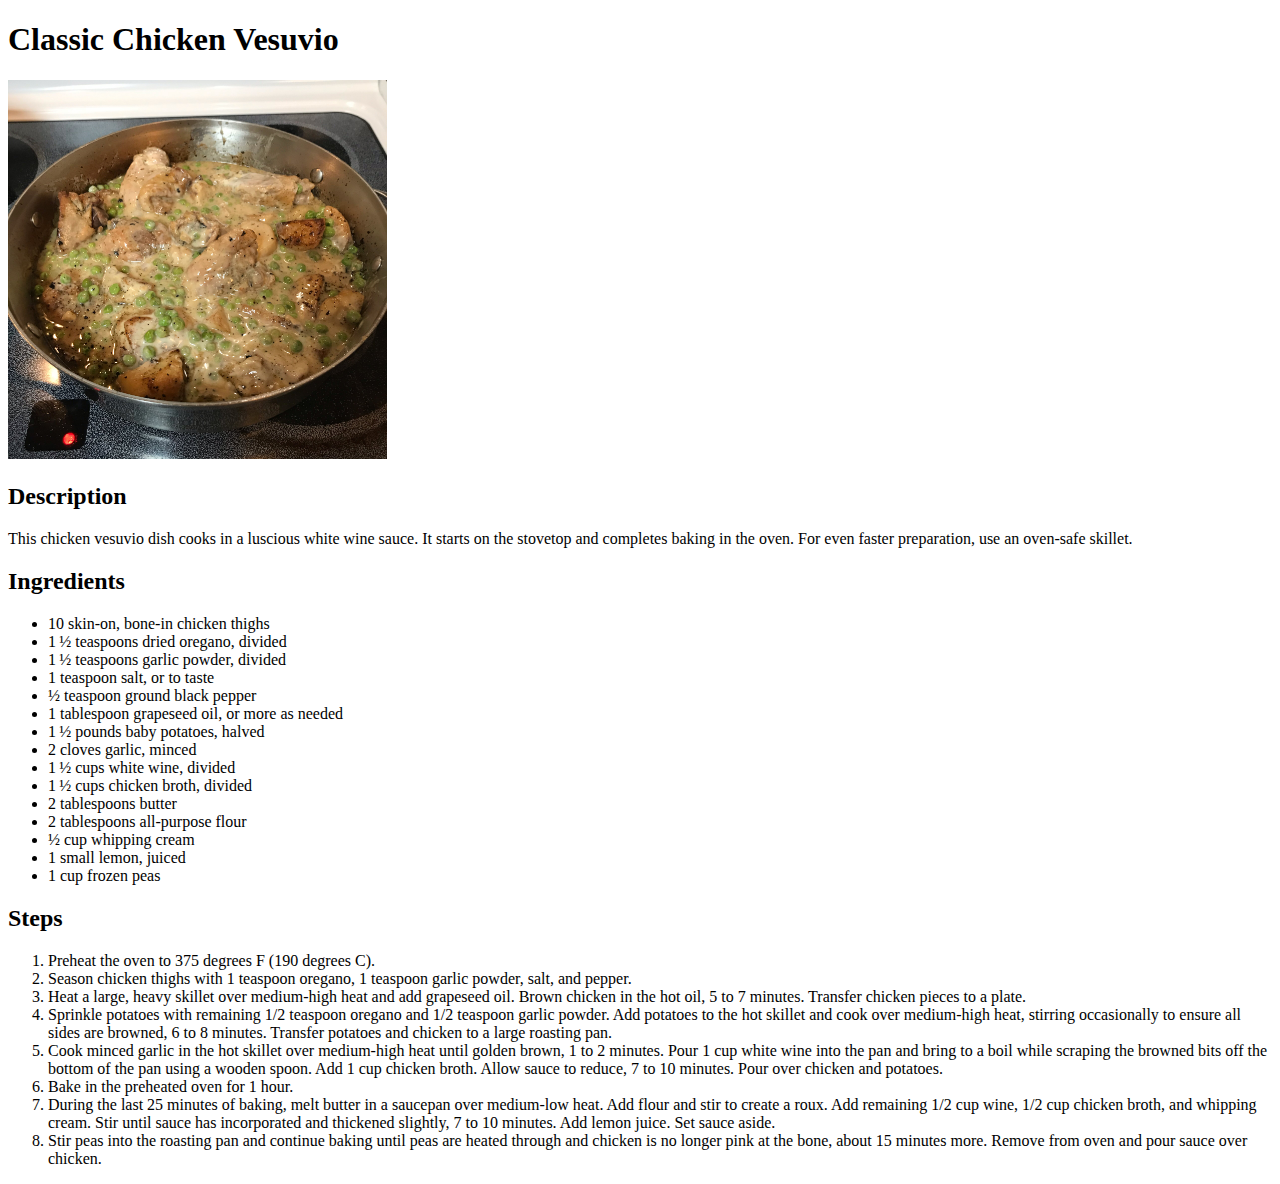
==== recipes/chicken.html @ cb7d3b1b "add image, description, ingredients and steps to chicken.html" ====
<!DOCTYPE html>
<html lang="en">
<head>
    <meta charset="UTF-8">
    <meta http-equiv="X-UA-Compatible" content="IE=edge">
    <meta name="viewport" content="width=device-width, initial-scale=1.0">
    <title>Classic Chicken Vesuvio</title>
</head>
<body>
    <h1>Classic Chicken Vesuvio</h1>
    <img style="max-width: 30%;" src="../images/chicken.jpeg" alt="Classic Chicken Vesuvio">

    <h2>Description</h2>
    <p>
        This chicken vesuvio dish cooks in a luscious white wine sauce. 
        It starts on the stovetop and completes baking in the oven.
         For even faster preparation, use an oven-safe skillet.
    </p>

    <h2>Ingredients</h2>
    <ul>
        <li>10 skin-on, bone-in chicken thighs</li>
        <li>1 ½ teaspoons dried oregano, divided</li>
        <li>1 ½ teaspoons garlic powder, divided</li>
        <li>1 teaspoon salt, or to taste</li>
        <li>½ teaspoon ground black pepper</li>
        <li>1 tablespoon grapeseed oil, or more as needed</li>
        <li>1 ½ pounds baby potatoes, halved</li>
        <li>2 cloves garlic, minced</li>
        <li>1 ½ cups white wine, divided</li>
        <li>1 ½ cups chicken broth, divided</li>
        <li>2 tablespoons butter</li>
        <li>2 tablespoons all-purpose flour</li>
        <li>½ cup whipping cream</li>
        <li>1 small lemon, juiced</li>
        <li>1 cup frozen peas</li>
    </ul>

    <h2>Steps</h2>
    <ol>
        <li>
            Preheat the oven to 375 degrees F (190 degrees C).
        </li>
        <li>
            Season chicken thighs with 1 teaspoon oregano,
             1 teaspoon garlic powder, salt, and pepper.
        </li>
        <li>
            Heat a large, heavy skillet over medium-high heat and add grapeseed oil.
             Brown chicken in the hot oil, 5 to 7 minutes. Transfer chicken pieces to a plate.
        </li>
        <li>
            Sprinkle potatoes with remaining 1/2 teaspoon oregano and 1/2 teaspoon garlic powder.
            Add potatoes to the hot skillet and cook over medium-high heat,
            stirring occasionally to ensure all sides are browned, 6 to 8 minutes.
            Transfer potatoes and chicken to a large roasting pan.
        </li>
        <li>
            Cook minced garlic in the hot skillet over medium-high heat until golden brown, 1 to 2 minutes.
             Pour 1 cup white wine into the pan and bring to a boil while scraping the browned bits off the bottom of the pan using a wooden spoon.
              Add 1 cup chicken broth. Allow sauce to reduce, 7 to 10 minutes. Pour over chicken and potatoes.
        </li>
        <li>
            Bake in the preheated oven for 1 hour.
        </li>
        <li>
            During the last 25 minutes of baking, melt butter in a saucepan over medium-low heat. Add flour and stir to create a roux.
             Add remaining 1/2 cup wine, 1/2 cup chicken broth, and whipping cream. 
             Stir until sauce has incorporated and thickened slightly, 7 to 10 minutes.
             Add lemon juice. Set sauce aside.
        </li>
        <li>
            Stir peas into the roasting pan and continue baking until peas are heated through and chicken is no longer pink at the bone, about 15 minutes more.
             Remove from oven and pour sauce over chicken.
        </li>
    </ol>
        
</body>
</html>
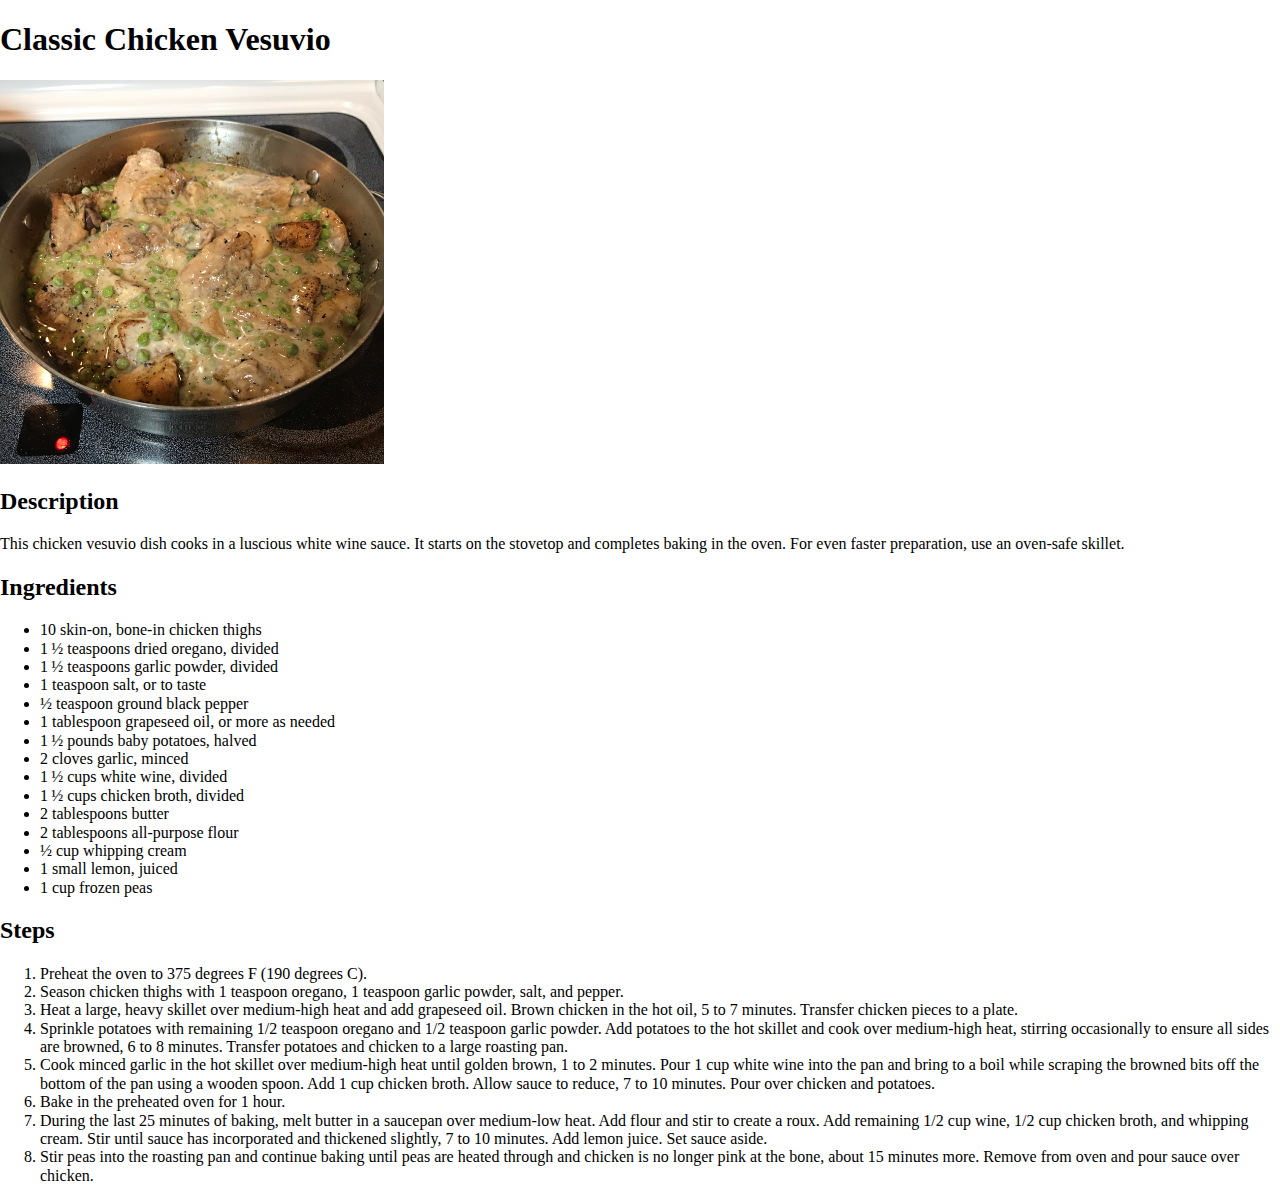
==== commit 69114306: "remove default style of the browser" ====
--- a/recipes/chicken.html
+++ b/recipes/chicken.html
@@ -4,6 +4,7 @@
     <meta charset="UTF-8">
     <meta http-equiv="X-UA-Compatible" content="IE=edge">
     <meta name="viewport" content="width=device-width, initial-scale=1.0">
+    <link rel="stylesheet" href="../styles/normalize.css">
     <title>Classic Chicken Vesuvio</title>
 </head>
 <body>
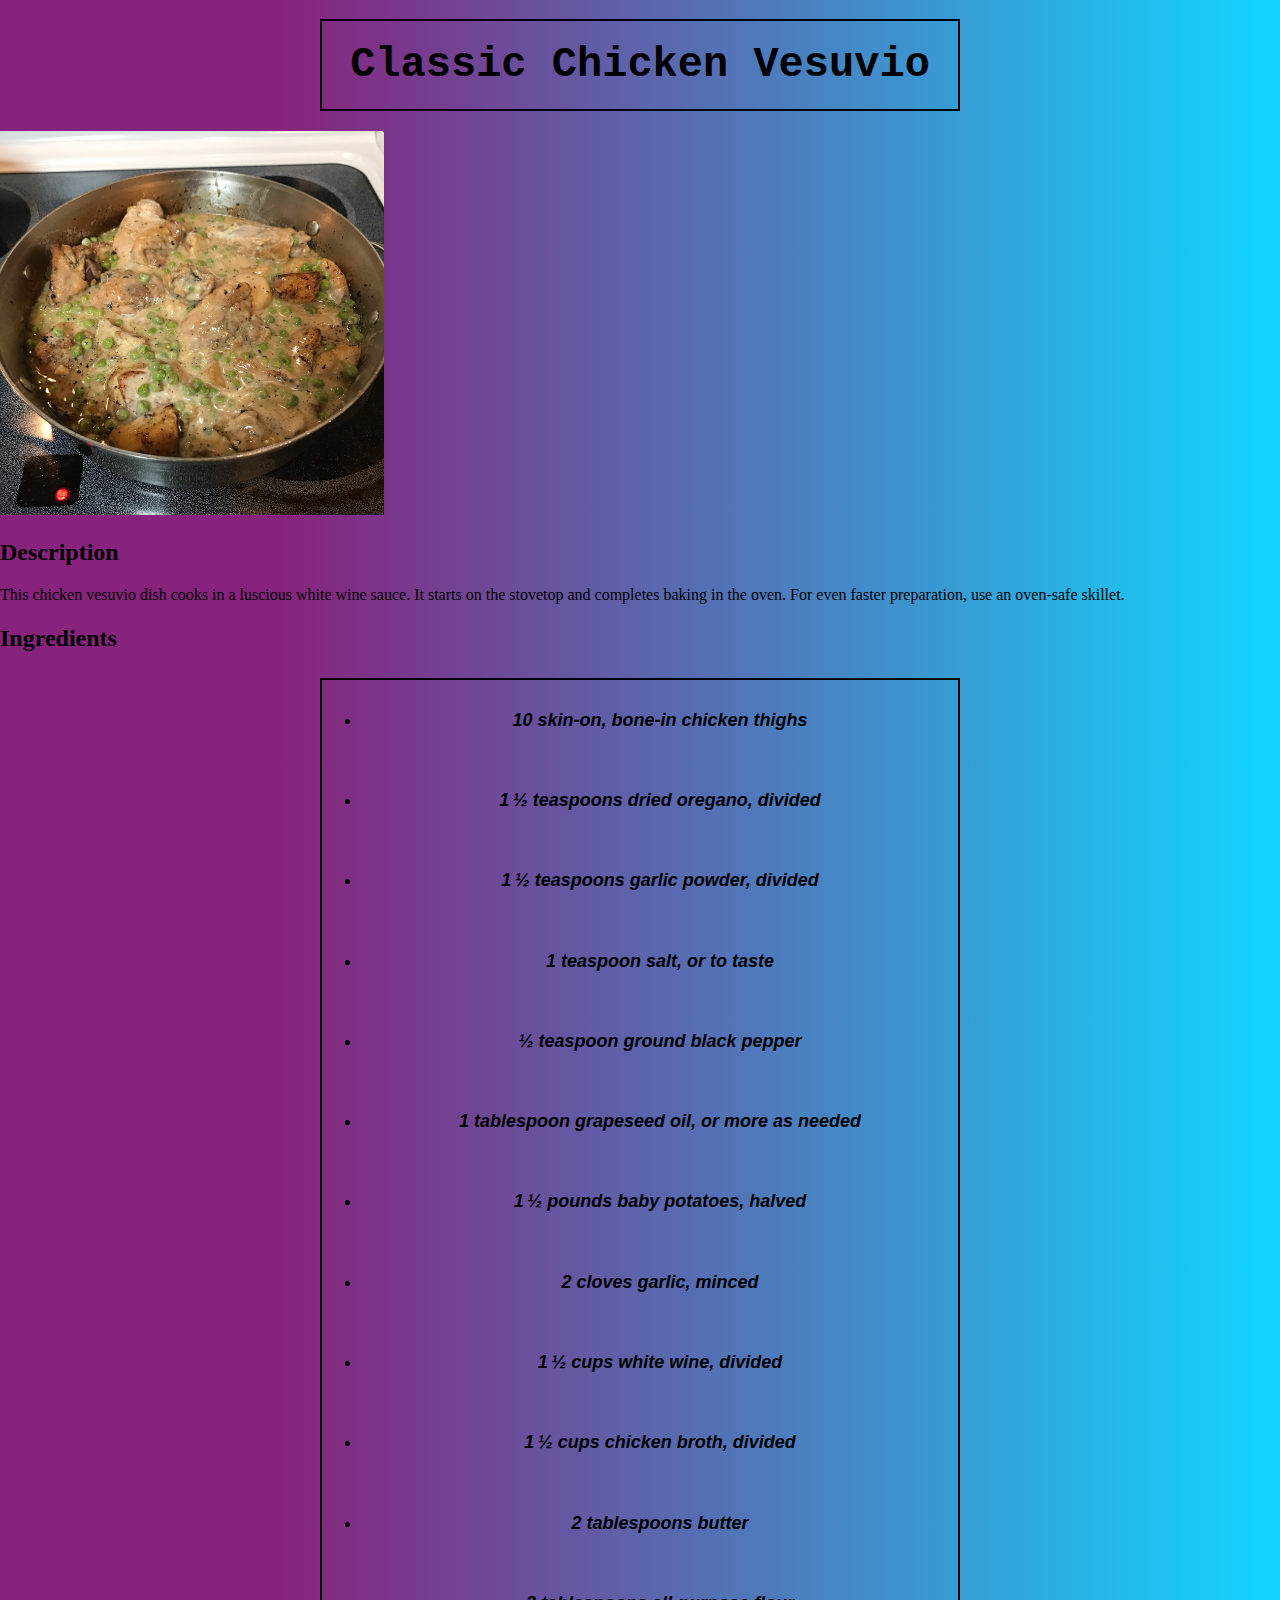
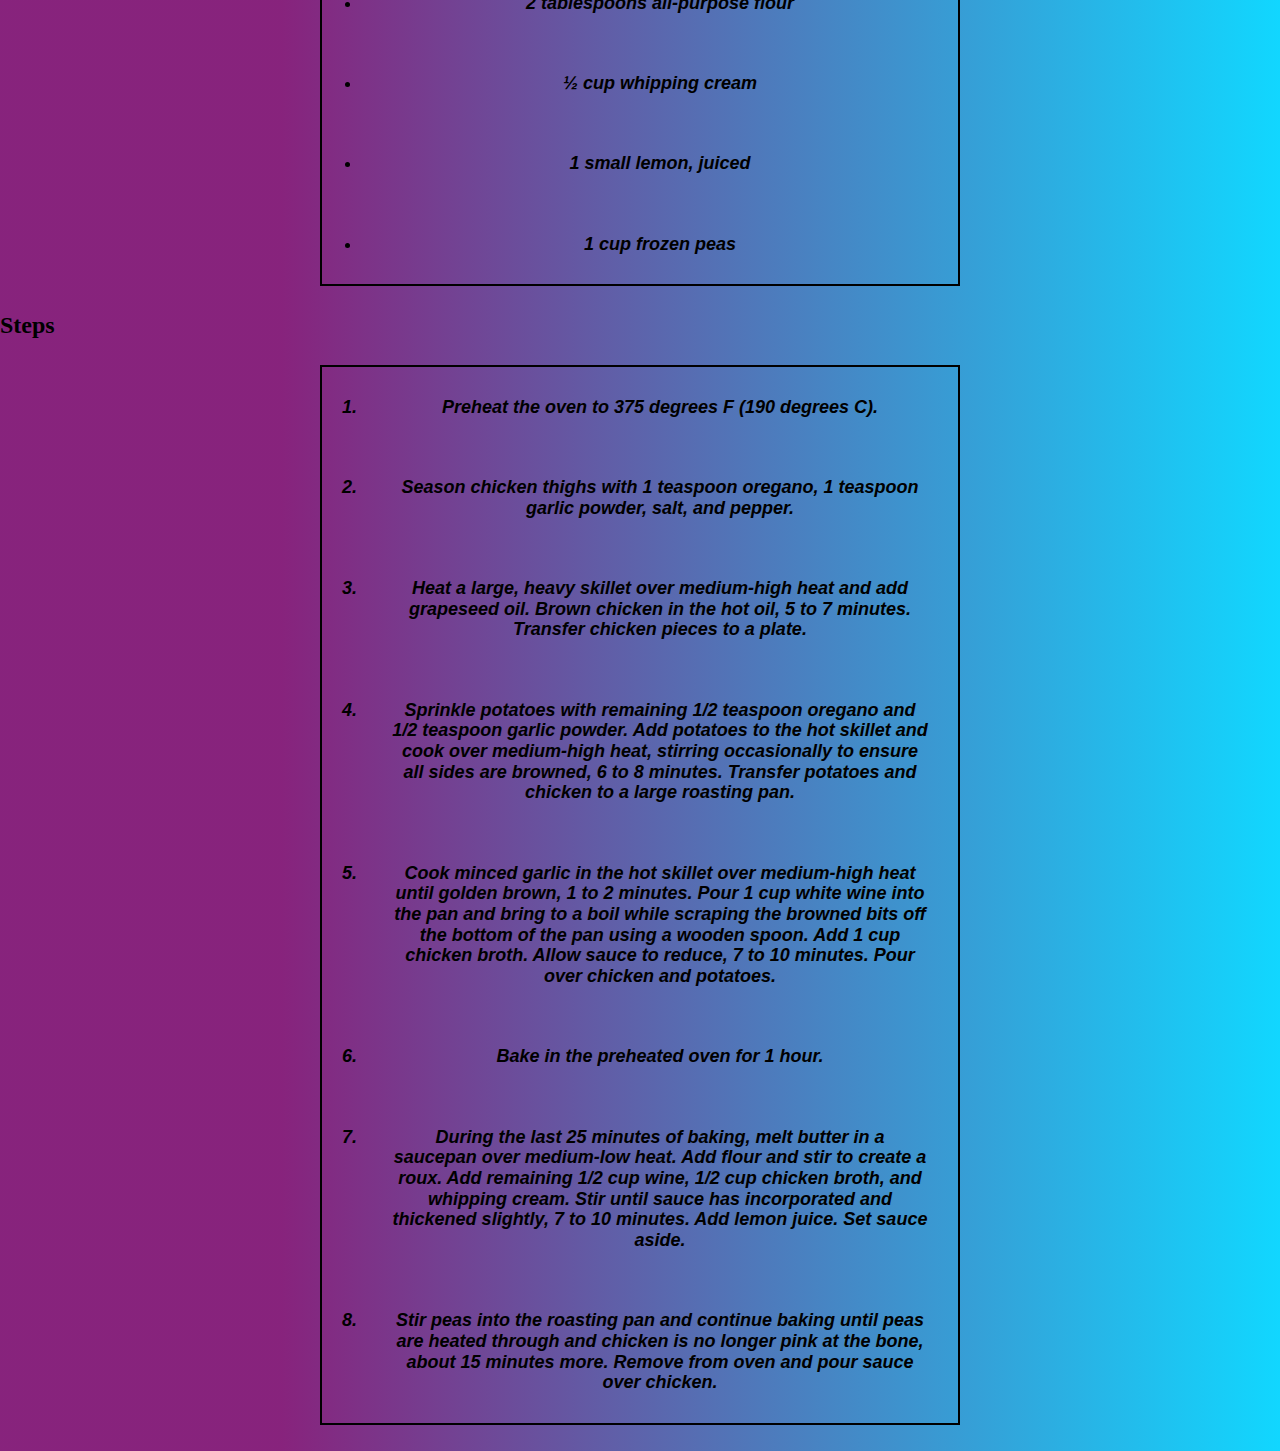
==== commit 90b1d22d: "add basic style to all pages" ====
--- a/recipes/chicken.html
+++ b/recipes/chicken.html
@@ -5,6 +5,7 @@
     <meta http-equiv="X-UA-Compatible" content="IE=edge">
     <meta name="viewport" content="width=device-width, initial-scale=1.0">
     <link rel="stylesheet" href="../styles/normalize.css">
+    <link rel="stylesheet" href="../styles/basic-style.css">
     <title>Classic Chicken Vesuvio</title>
 </head>
 <body>
--- a/styles/basic-style.css
+++ b/styles/basic-style.css
@@ -0,0 +1,46 @@
+* {
+    box-sizing: border-box;
+}
+
+body {
+    background: linear-gradient(90deg, rgba(121,9,109,0.8939950980392157) 22%, rgba(0,212,255,0.9332107843137255) 100%);
+}
+
+
+h1 {
+    width: 50%;
+    margin: 1.5% auto;
+    background-color: transparent;
+    color: black;
+    text-align: center;
+    padding: 20px;
+    font-family: 'Courier New', sans-serif;
+    font-weight: bold;
+    font-size: 42px;
+    border: 2px solid black;
+}
+
+ul, ol {
+    width: 50%;
+    margin: 2% auto;
+    border: 2px solid black;
+    padding: auto;
+    font-size: 18px;
+    font-weight: bold;
+    font-style: italic;
+    font-family: cursive, sans-serif;
+}
+
+ul li, ol li {
+    padding: 5%;
+    text-align: center;
+}
+
+ul li a {
+    color: yellow;
+}
+
+
+ul li a:hover {
+    color: red;
+}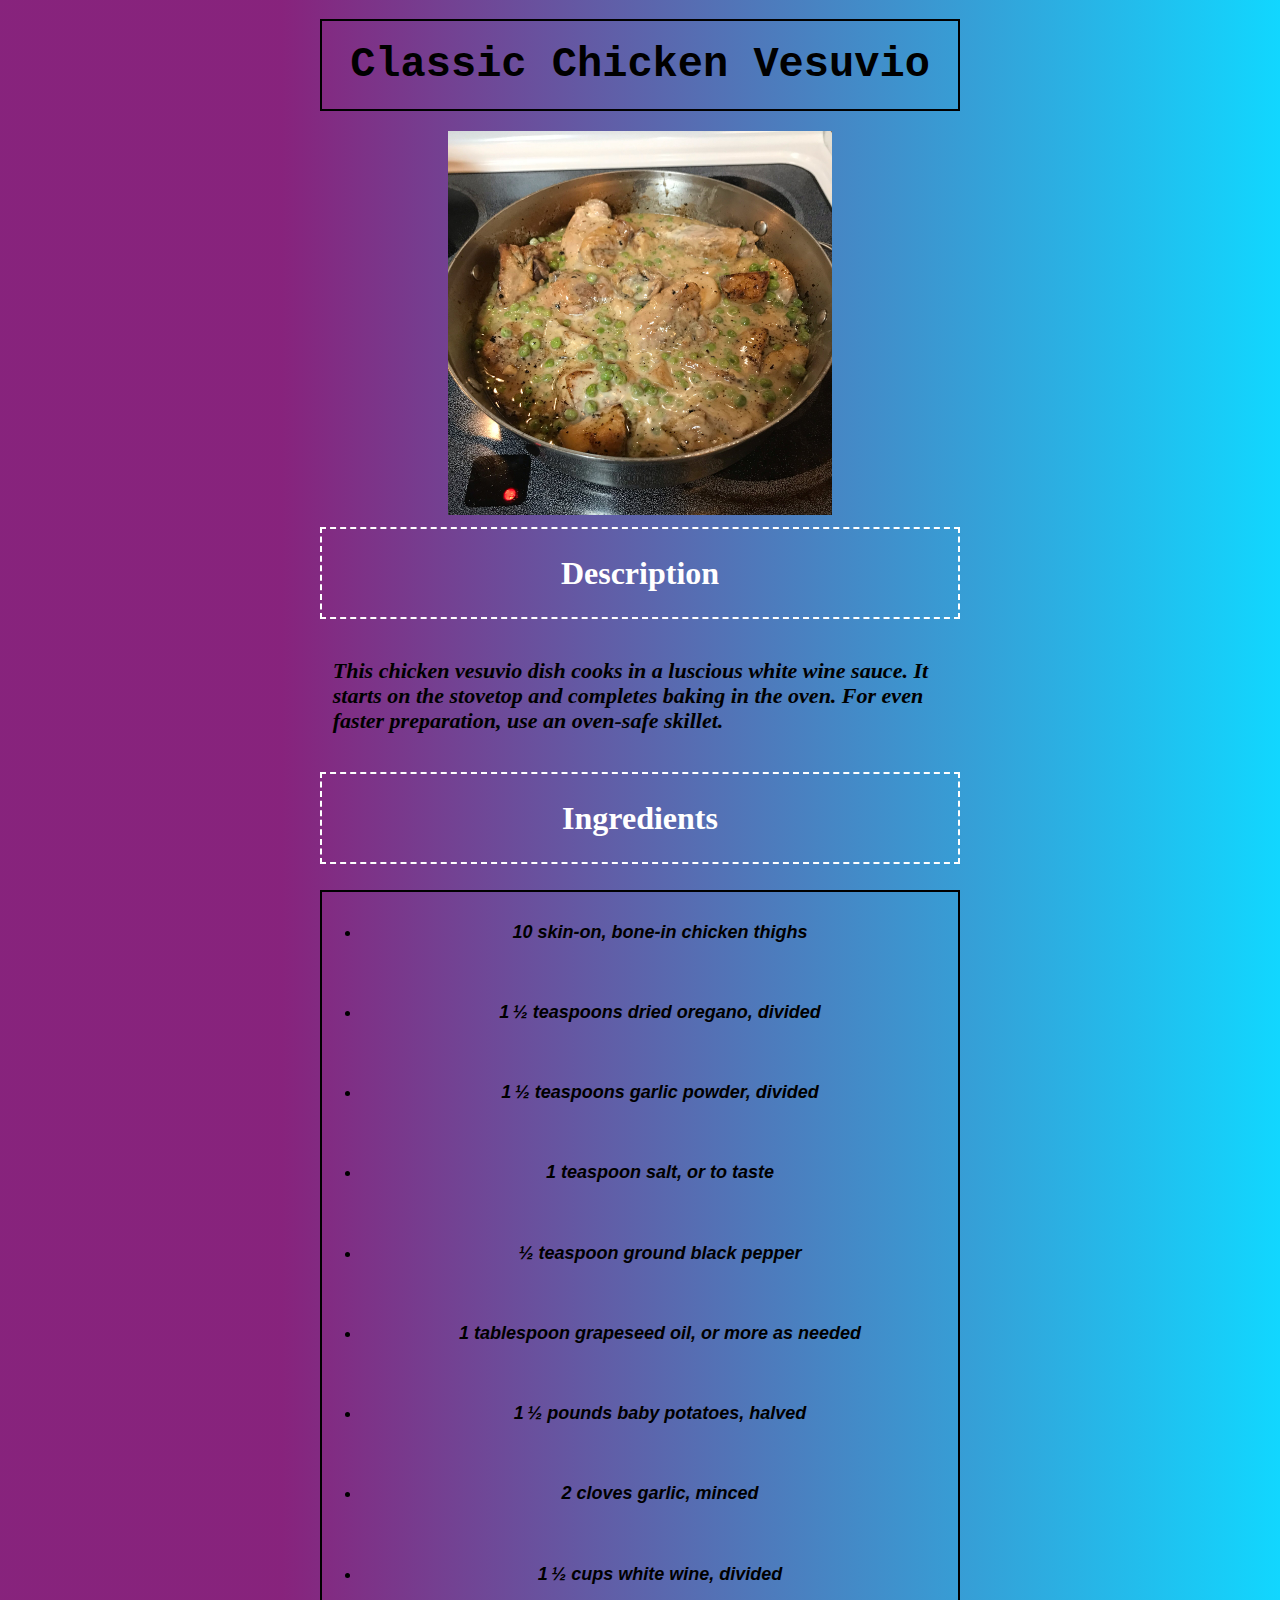
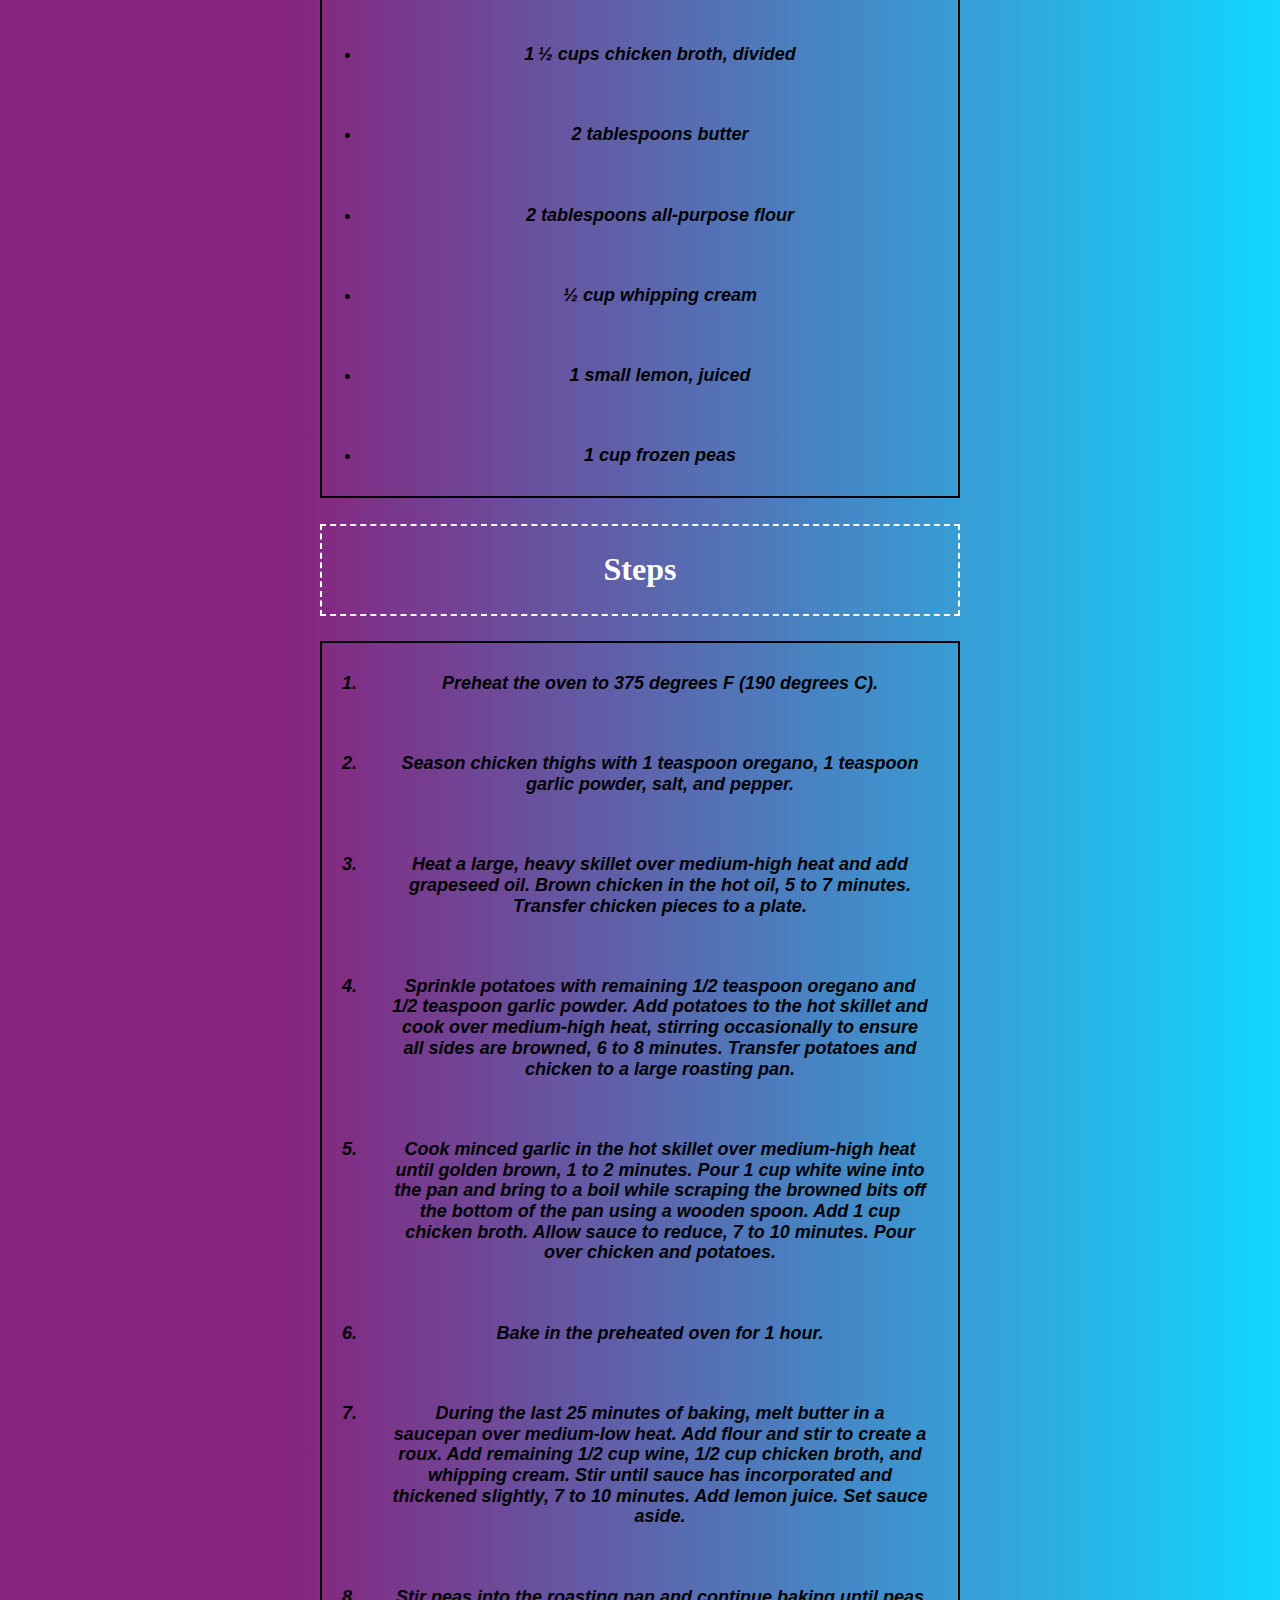
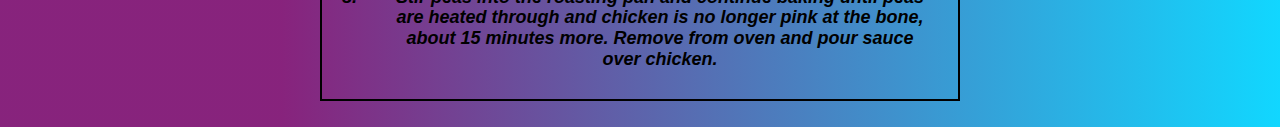
==== commit 9a1f1163: "add recipes styles to recipes pages" ====
--- a/recipes/chicken.html
+++ b/recipes/chicken.html
@@ -6,11 +6,16 @@
     <meta name="viewport" content="width=device-width, initial-scale=1.0">
     <link rel="stylesheet" href="../styles/normalize.css">
     <link rel="stylesheet" href="../styles/basic-style.css">
+    <link rel="stylesheet" href="../styles/recipes-style.css">
     <title>Classic Chicken Vesuvio</title>
 </head>
 <body>
     <h1>Classic Chicken Vesuvio</h1>
+    
+    <!-- Note: Here we override max-width property that in recipes-style.css with inline style-->
+    <!-- we do that because the dimensions of image is very big-->
     <img style="max-width: 30%;" src="../images/chicken.jpeg" alt="Classic Chicken Vesuvio">
+    
 
     <h2>Description</h2>
     <p>
--- a/styles/recipes-style.css
+++ b/styles/recipes-style.css
@@ -0,0 +1,29 @@
+* {
+    box-sizing: border-box;
+}
+
+img {
+    display: block;
+    height: auto;
+    max-width: 100%;
+    margin: 1% auto;
+}
+
+h2 {
+    color: white;
+    margin: 1% auto;
+    width: 50%;
+    font-size: 32px;
+    border: 2px dashed white;
+    text-align: center;
+    padding: 2%;
+}
+
+p {
+    width: 50%;
+    margin: 2% auto;
+    font-style: italic;
+    font-weight: bold;
+    font-size: 22px;
+    padding: 1%;
+}